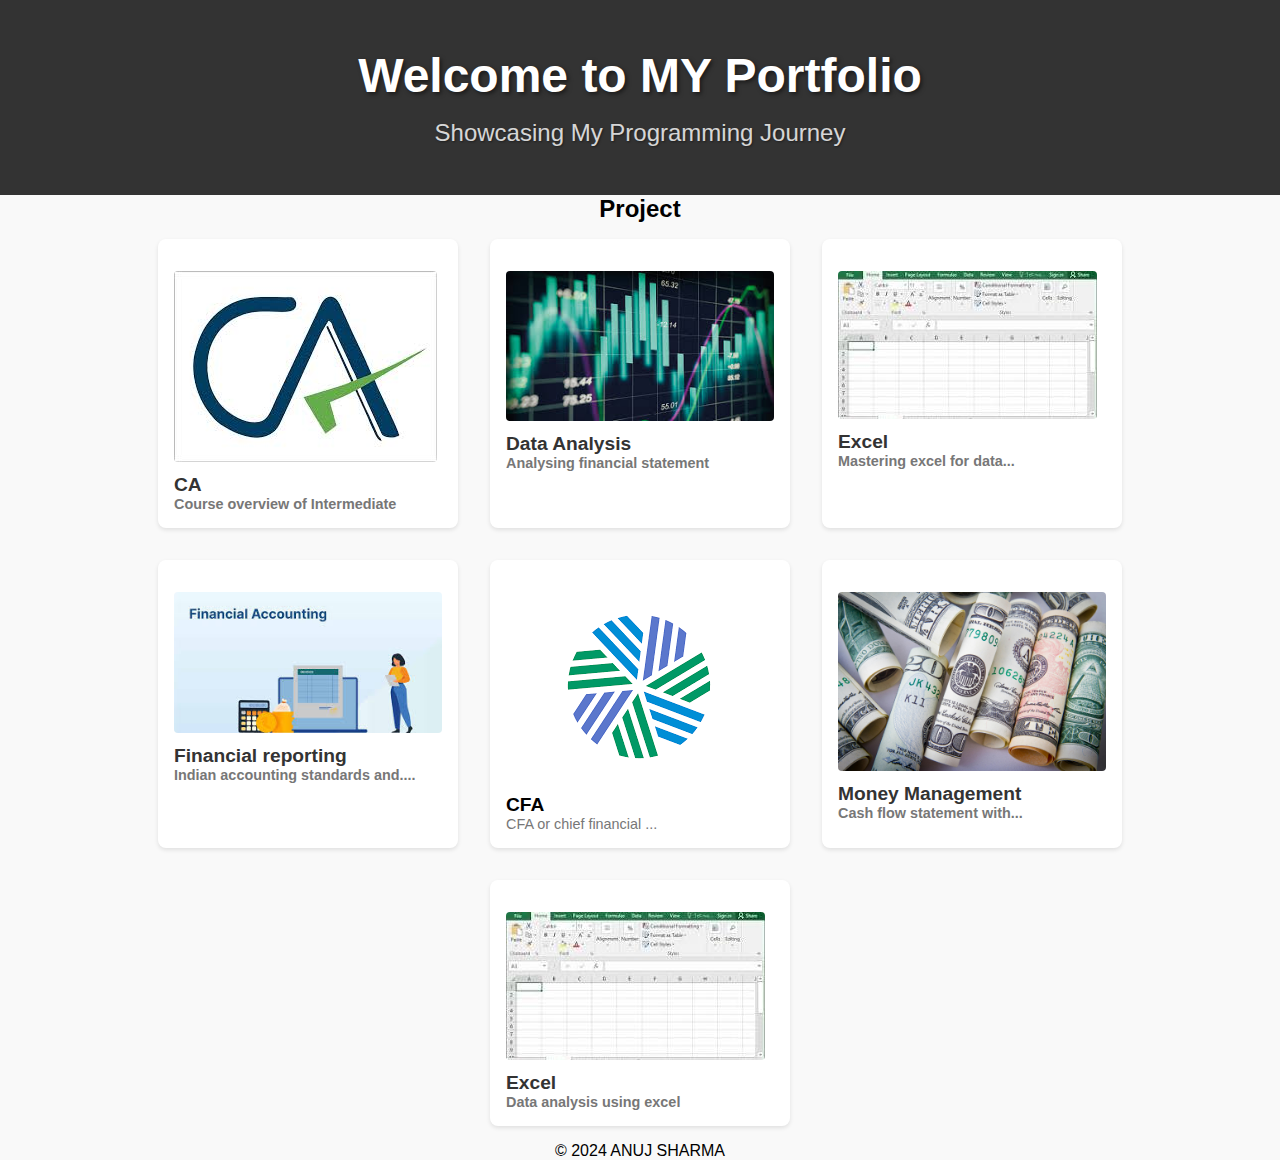
==== finance.html @ 1af72a28 "Update and rename Finance.html to finance.html" ====
<!DOCTYPE html>
<html lang="en">
<head>
    <meta charset="UTF-8">
    <meta name="viewport" content="width=device-width, initial-scale=1.0">
    <title>Your Portfolio</title>
    <link rel="stylesheet" href="styles.css">
    <link rel="stylesheet" href="button.css"> 
    
</head>
<body>
    <header class="main-screen">
    <div class="header-content">
        <h1 class="header-title">Welcome to MY Portfolio</h1>
        <p class="header-subtitle">Showcasing My Programming Journey</p>
    </div>
</header>

<!-- Back button -->
<button id="sideButton" onclick="redirectToHomePage()">
    <img src="images\button-icon.png" alt="Button Icon"> </button>

    <main>
        <h2 style="text-align: center;">Project</h2>
        <section id="projects">
            
            <div class="project-card">
                <a href="finance_projects.html">
                <img src="images\finance1.jpg" alt="Project 1">
                <h3>CA</h3>
                <p>Course overview of Intermediate</p>
                </a>
            </div>

            <div class="project-card">
                <a href="finance_projects.html">
                <img src="images\finance2.jpg" alt="Project 2">
                <h3>
                    Data Analysis
                </h3>
                <p>Analysing financial statement</p>
                </a>
            </div>

            <div class="project-card">
                <a href="finance_projects.html">
                <img src="images\excel.jpg" alt="Project 3">
                <h3>Excel</h3>
                <p>Mastering excel for data...</p>
                </a>
            </div>

            <div class="project-card">
                <a href="finance_projects.html">
                <img src="images\finance3.jpg" alt="Project 3">
                <h3>Financial reporting</h3>
                <p>Indian accounting standards and....</p>
               </a>
            </div>

            <div class="project-card">
                <a href="finance_projects.html">

                </a><img src="images\finance3.png" alt="Project 3">
                <h3>CFA</h3>
                <p>CFA or chief financial ...</p>
                </a>
            </div>

            <div class="project-card">
                <a href="finance_projects.html"><img src="images\finance.jpg" alt="Project 3">
                <h3>Money Management</h3>
                <p>Cash flow statement with...</p>
                </a>
            </div>

            <div class="project-card">
                <a href="finance_projects.html">
                    <img src="images\excel.jpg" alt="Project 3">
                <h3>Excel</h3>
                <p>Data analysis using excel</p>
                </a>
            </div>
            </section>



            
            <script src="script.js"></script>
            <script src="button.js"></script>
    </main>

    <footer style="text-align: center;">
        © 2024 ANUJ SHARMA
    </footer>
    
</body>

</html>
---- styles.css ----
/* Reset some default styles */
* {
    margin: 0;
    padding: 0;
    box-sizing: border-box;
}

/* Basic styling */
body {
    font-family: Arial, sans-serif;
    background-color: #f9f9f9;
}

header {
    background-color: #333;
    color: #fff;
    padding: 1rem;
    text-align: center;
}

nav ul {
    list-style: none;
}

nav ul li {
    display: inline-block;
    margin-right: 1rem;
}

/* Project cards */
.project-card {
    background-color: #fff;
    border-radius: 8px;
    box-shadow: 0 2px 4px rgba(0, 0, 0, 0.1);
    padding: 1rem;
    margin: 1rem;
    transition: transform 0.3s ease;
    flex: 1 1 auto; /* Allow projects to grow and shrink as needed */
    max-width: 300px; /* Set a maximum width for individual projects */
    box-sizing: border-box; /* Include padding and border in width calculation */
}

.project-card:hover {
    transform: translateY(-5px);
}

.project-card img {
    max-width: 100%;
    height: auto;
    border-radius: 4px;
}

#projects {
    display: flex;
    flex-wrap: wrap;
    justify-content: center; /* Align projects in the center horizontally */
}

.project-card h3 {
    font-size: 1.2rem;
    margin-top: 0.5rem;
}

.project-card p {
    font-size: 0.9rem;
    color: #777;
}

.project-card a {
    display: block;
    margin-top: 1rem;
    color: #333;
    text-decoration: none;
    font-weight: bold;
    transition: color 0.3s ease;
}

.project-card a:hover {
    color: #555;
}

.centered-heading {
    text-align: center;
}
/* Your existing CSS styles */

/* Add a class for fading in the projects */
.fade-in {
    animation: fade-in 1s ease-in-out forwards;
}

/* Keyframes for fading in */
@keyframes fade-in {
    from {
        opacity: 0;
    }
    to {
        opacity: 1;
    }
}






/*header */


/* Updated header styles */
header {
    background-image: url('header-background.jpg'); /* Add your background image */
    background-size: cover;
    background-position: center;
    color: #fff;
    padding: 3rem 0;
    text-align: center;
}

.header-content {
    max-width: 800px;
    margin: 0 auto;
    padding: 0 20px;
}

.header-title {
    font-size: 3rem;
    font-weight: bold;
    margin-bottom: 1rem;
    text-shadow: 2px 2px 4px rgba(0, 0, 0, 0.5); /* Add a text shadow for better visibility */
}

.header-subtitle {
    font-size: 1.5rem;
    opacity: 0.8; /* Reduce opacity for the subtitle */
    text-shadow: 1px 1px 2px rgba(0, 0, 0, 0.5); /* Add a slight text shadow */
}

.header-title,
.header-subtitle {
    animation: fadeInUp 1s ease forwards; /* Add a fade-in animation */
}

/* Keyframes for fade-in animation */
@keyframes fadeInUp {
    from {
        opacity: 0;
        transform: translateY(20px);
    }
    to {
        opacity: 1;
        transform: translateY(0);
    }
}
---- button.css ----
#sideButton {
    position: fixed;
    top: 50%;
    left: -150px; /* Initial position outside the viewport */
    transform: translateY(-50%);
    
    border: none;
    cursor: pointer;
    transition: left 0.5s ease, opacity 0.5s ease; /* Transition for smooth movement and opacity */
    z-index: 9999; /* Ensure the button appears above other content */
    opacity: 0; /* Initially hide the button */
}

#sideButton img {
    width: 50px; /* Adjust the size of the image as needed */
    height: 50px;
    /* Remove filter: invert(1); */
}
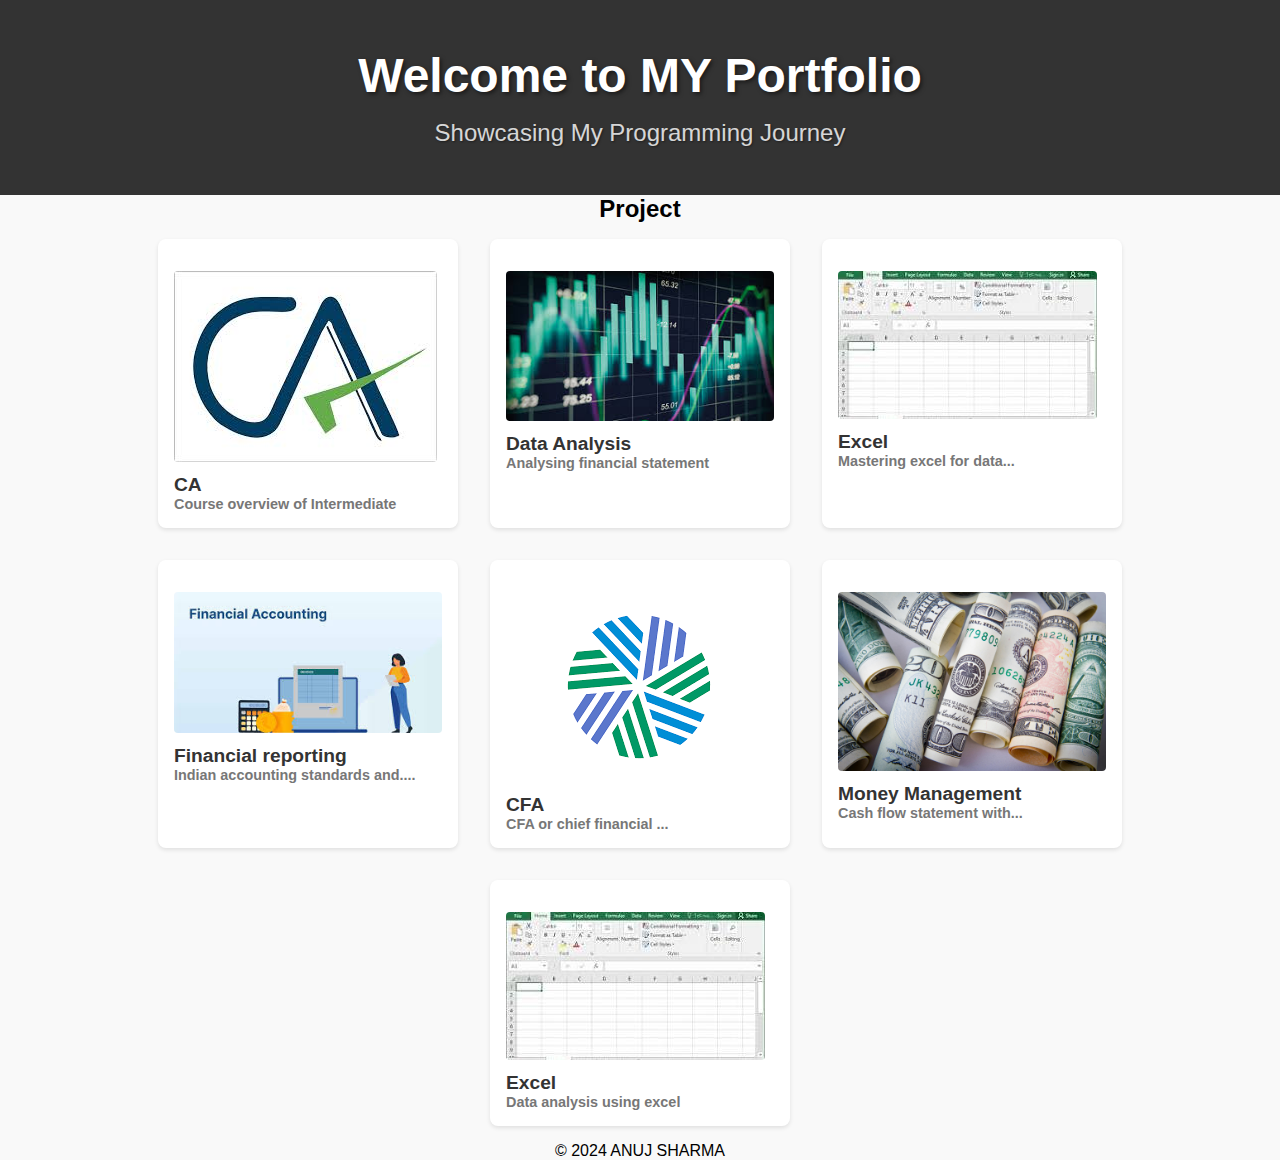
==== commit 949dcd55: "Update finance.html" ====
--- a/finance.html
+++ b/finance.html
@@ -61,7 +61,7 @@
             <div class="project-card">
                 <a href="finance_projects.html">
 
-                </a><img src="images\finance3.png" alt="Project 3">
+                <img src="images\finance3.png" alt="Project 3">
                 <h3>CFA</h3>
                 <p>CFA or chief financial ...</p>
                 </a>
